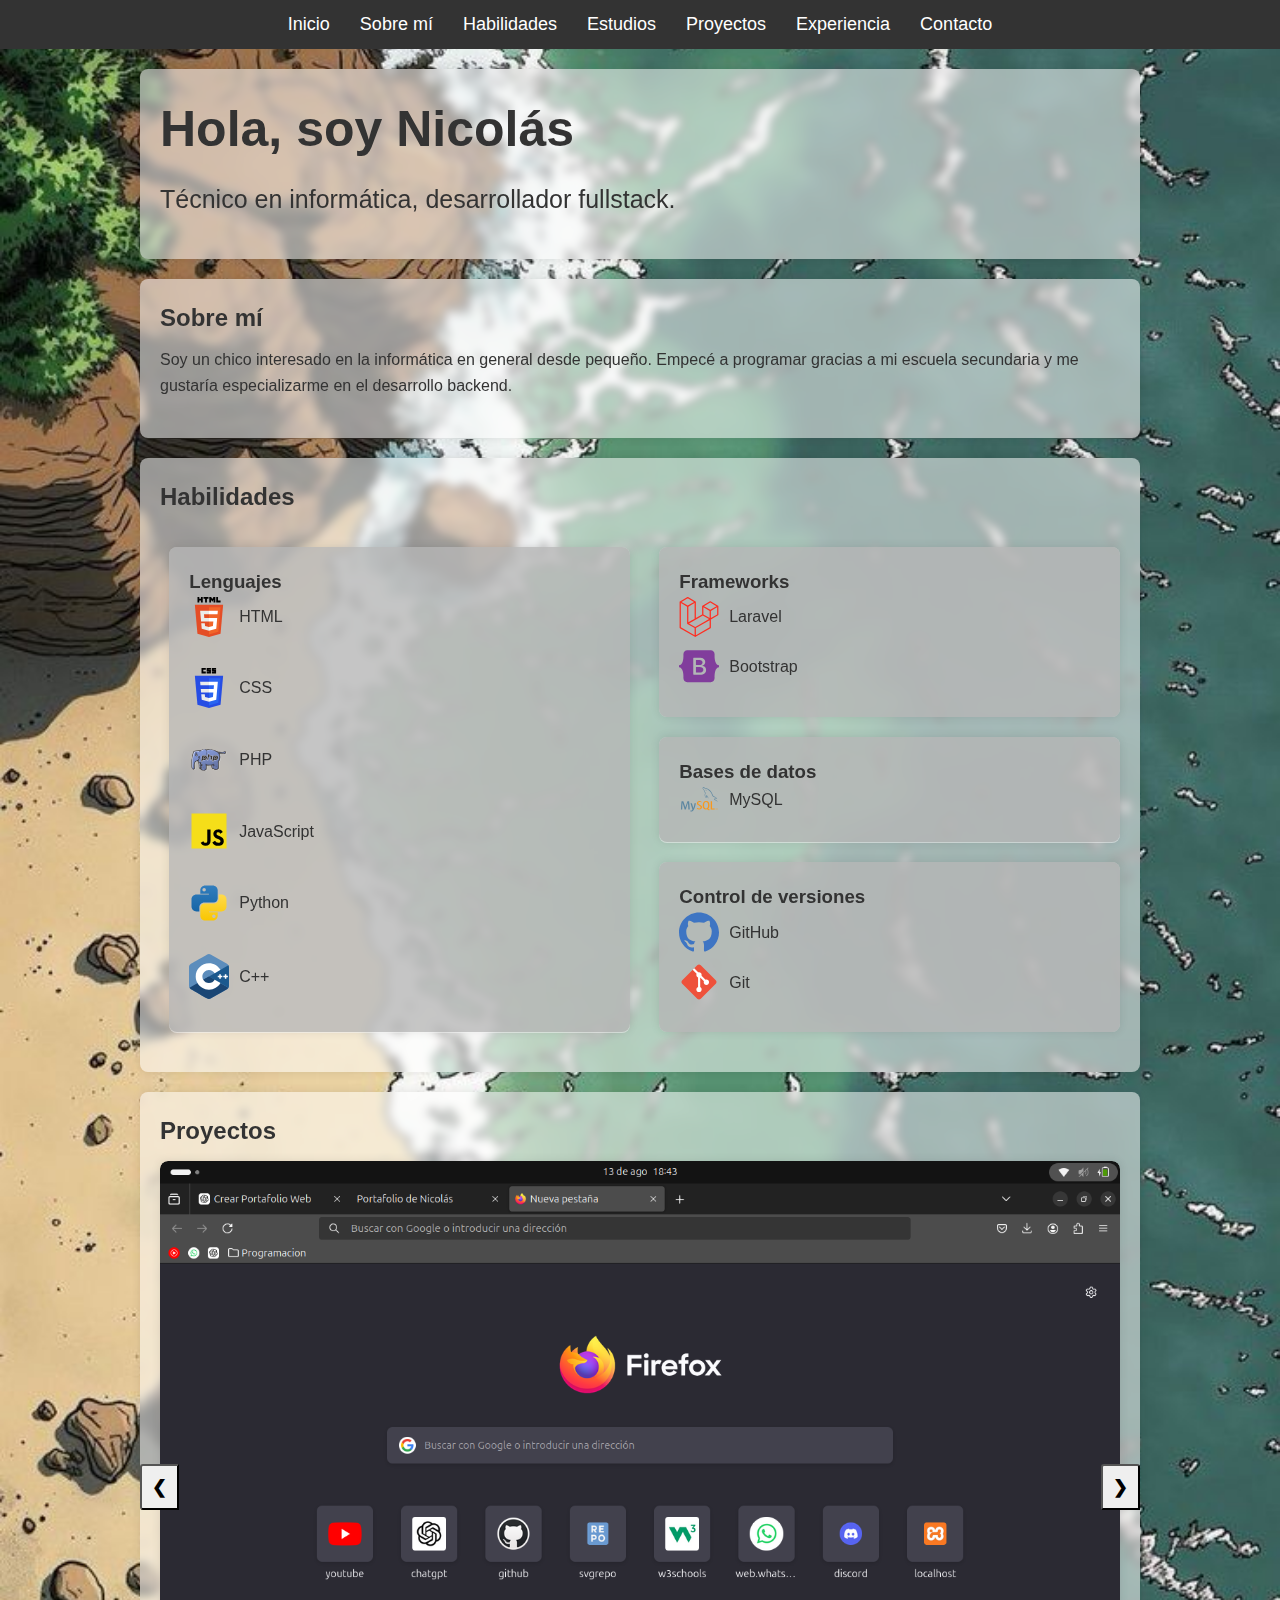
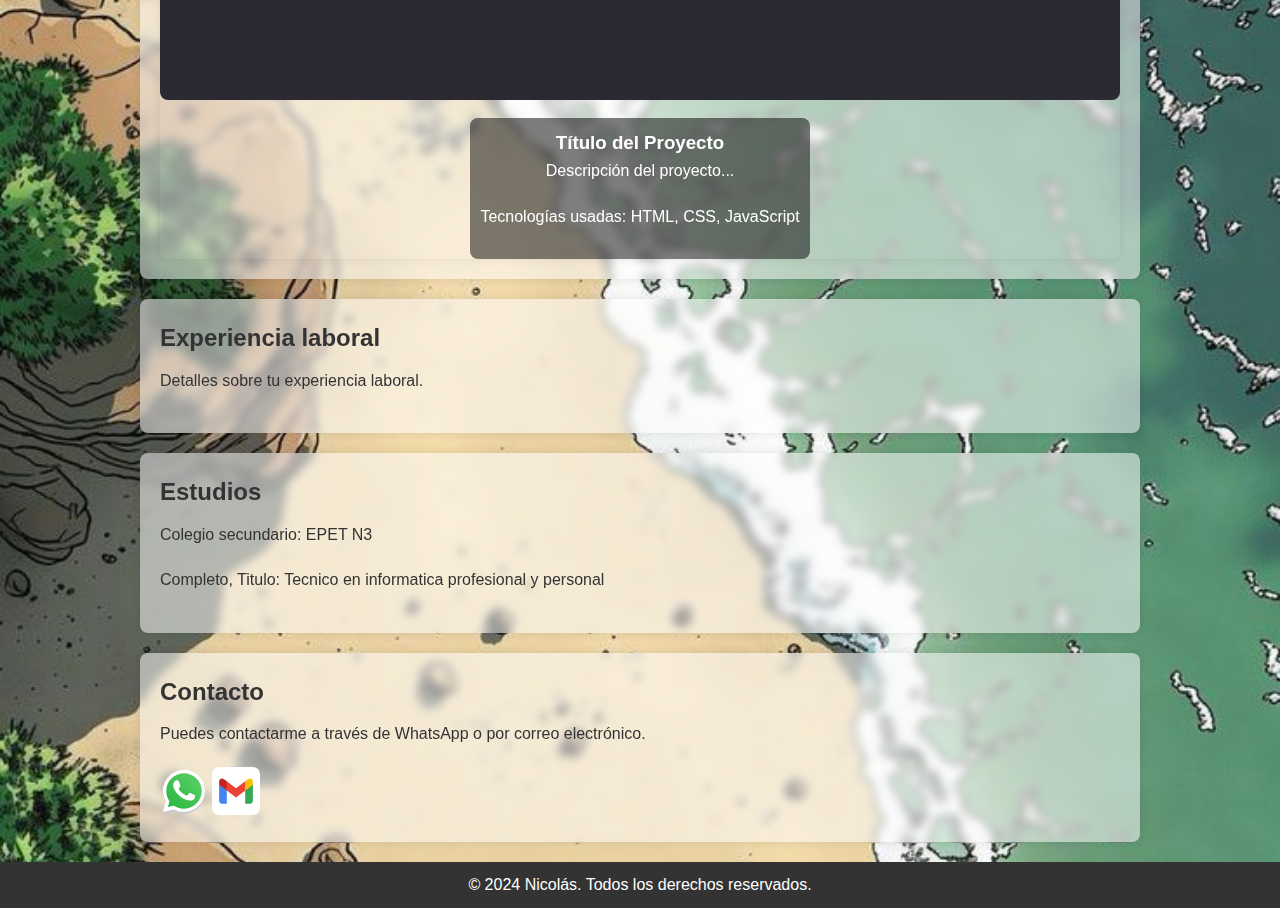
==== portafolio/index.html @ 6b9bf240 "carrousel proyectos + cambios esteticos" ====
<!DOCTYPE html>
<html lang="es">
<head>
    <meta charset="UTF-8">
    <meta name="viewport" content="width=device-width, initial-scale=1.0">
    <title>Portafolio de Nicolás</title>
    <link rel="stylesheet" href="styles.css">
</head>
<body>
    <header>
        <nav>
            <ul>
                <li><a href="#inicio">Inicio</a></li>
                <li><a href="#sobre-mi">Sobre mí</a></li>
                <li><a href="#habilidades">Habilidades</a></li>
                <li><a href="#estudios">Estudios</a></li>
                <li><a href="#proyectos">Proyectos</a></li>
                <li><a href="#experiencia">Experiencia</a></li>
                <li><a href="#contacto">Contacto</a></li>
            </ul>
        </nav>
    </header>

    <section id="inicio">
        <h1>Hola, soy Nicolás</h1>
        <p>Técnico en informática, desarrollador fullstack.</p>
    </section>

    <section id="sobre-mi">
        <h2>Sobre mí</h2>
        <p>Soy un chico interesado en la informática en general desde pequeño. 
        Empecé a programar gracias a mi escuela secundaria y me gustaría especializarme en el desarrollo backend.</p>
    </section>

    <section id="habilidades">
        <h2>Habilidades</h2>
        <div class="habilidades-contenedor">
            <section class="lenguajes">
                <h3>Lenguajes</h3>
                <div class="habilidad-item html">
                    <img class="logo" src="imagenes/habilidades/html.svg" alt="HTML logo">
                    <p>HTML</p>
                </div>
                <div class="habilidad-item css">
                    <img class="logo" src="imagenes/habilidades/css.svg" alt="CSS logo">
                    <p>CSS</p>
                </div>
                <div class="habilidad-item php">
                    <img class="logo" src="imagenes/habilidades/php.svg" alt="PHP logo">
                    <p>PHP</p>
                </div>
                <div class="habilidad-item js">
                    <img class="logo" src="imagenes/habilidades/js.svg" alt="JavaScript logo">
                    <p>JavaScript</p>
                </div>
                <div class="habilidad-item python">
                    <img class="logo" src="imagenes/habilidades/python.svg" alt="Python logo">
                    <p>Python</p>
                </div>
                <div class="habilidad-item c++">
                    <img class="logo" src="imagenes/habilidades/c.svg" alt="C++ logo">
                    <p>C++</p>
                </div>                
            </section>

            <div class="otras-habilidades">
                <section class="frameworks-container">
                    <h3>Frameworks</h3>
                    <div class="habilidad-item">
                        <img class="logo" src="imagenes/habilidades/laravel.svg" alt="Laravel logo">
                        <p>Laravel</p>
                    </div>
                    <div class="habilidad-item">
                        <img class="logo" src="imagenes/habilidades/bootstrap.svg" alt="Bootstrap logo">
                        <p>Bootstrap</p>
                    </div>
                </section>
    
                <section class="bd-container">
                    <h3>Bases de datos</h3>
                    <div class="habilidad-item">
                        <img class="logo" src="imagenes/habilidades/mysql.svg" alt="MySQL logo">
                        <p>MySQL</p>
                    </div>
                </section>
    
                <section class="versiones-container">
                    <h3>Control de versiones</h3>
                    <div class="habilidad-item">
                        <img class="logo" src="imagenes/habilidades/github.svg" alt="GitHub logo">
                        <p>GitHub</p>
                    </div>
                    <div class="habilidad-item">
                        <img class="logo" src="imagenes/habilidades/git.svg" alt="Git logo">
                        <p>Git</p>
                    </div>
                </section>
            </div>
        </div>
    </section>
     
    <section id="proyectos">
        <h2>Proyectos</h2>
        <div class="carousel">
            <div class="carousel-item active">
                <img src="imagenes/proyectos/proyecto1.png" alt="Descripción del proyecto">
                <div class="carousel-caption">
                    <h3>Título del Proyecto </h3>
                    <p>Descripción del proyecto...</p>
                    <div class="carousel-tech">
                        <p>Tecnologías usadas: HTML, CSS, JavaScript</p>
                    </div>
                </div>
            </div>            
            <div class="carousel-item active">
                <img src="imagenes/proyectos/proyecto2.png" alt="Descripción del proyecto">
                <div class="carousel-caption">
                    <h3>Título del Proyecto</h3>
                    <p>Descripción del proyecto...</p>
                    <div class="carousel-tech">
                        <p>Tecnologías usadas: HTML, CSS, JavaScript</p>
                    </div>
                </div>
            </div>            
            <div class="carousel-item active">
                <img src="imagenes/proyectos/proyecto3.png" alt="Descripción del proyecto">
                <div class="carousel-caption">
                    <h3>Título del Proyecto</h3>
                    <p>Descripción del proyecto...</p>
                    <div class="carousel-tech">
                        <p>Tecnologías usadas: HTML, CSS, JavaScript</p>
                    </div>
                </div>
            </div>            
        </div>
        <button class="carousel-control prev" onclick="prevSlide()">&#10094;</button>
        <button class="carousel-control next" onclick="nextSlide()">&#10095;</button>
    </section>
    

    <section id="experiencia">
        <h2>Experiencia laboral</h2>
        <p>Detalles sobre tu experiencia laboral.</p>
    </section>

    <section id="estudios">
        <h2>Estudios</h2>
        <p>Colegio secundario: EPET N3</p>
        <p>Completo, Titulo: Tecnico en informatica profesional y personal</p>
    </section>

    <section id="contacto">
        <h2>Contacto</h2>
        <p>Puedes contactarme a través de WhatsApp o por correo electrónico.</p>
        
        <a href="https://wa.me/542302413287"><img class="logo" src="imagenes/contactos/whatsapp.svg" alt="whatsapp"></a>
        <a href="mailto:nicolaslovera02@gmail.com"><img class="logo" src="imagenes/contactos/gmail.svg" alt="gmail"></a>
    </section>

    <footer>
        <p>&copy; 2024 Nicolás. Todos los derechos reservados.</p>
    </footer>

    <script src="script.js"></script>
</body>
</html>
---- portafolio/styles.css ----
/* Reset some default browser styles */
* {
    margin: 0;
    padding: 0;
    box-sizing: border-box;
}


body {
    font-family: Arial, sans-serif;
    color: #333;
    line-height: 1.6;
    background-image: url(imagenes/fondo.jpeg);
    background-repeat: no-repeat;
    background-size: cover;
}

header {
    background-color: #333;
    color: #fff;
    padding: 10px 0;
    text-align: center;
    position: sticky;
    top: 0;
    z-index: 1;
}

header nav ul {
    list-style: none;
    display: flex;
    justify-content: center;
}

header nav ul li {
    margin: 0 15px;
}

header nav ul li a {
    color: #fff;
    text-decoration: none;
    font-size: 18px;
}

header nav ul li a:hover {
    text-decoration: underline;
}

h1{
    font-size: 50px;
}

section {
    padding: 20px;
    margin: 20px auto;
    max-width: 1000px;
    background-color: rgba(255, 255, 255, 0.527);
    backdrop-filter: blur(5px);
    border-radius: 8px;
    box-shadow: 0 0 10px rgba(0, 0, 0, 0.1);
}

section h1, section h2 {
    margin-bottom: 10px;
}

#inicio p{
    font-size: 25px;
}

section p, section ul {
    margin-bottom: 20px;
}

section ul {
    list-style: none;
    padding: 0;
}

section ul li {
    background: #f0f0f0;
    margin: 5px 0;
    padding: 10px;
    border-radius: 4px;
}

/* Estilo general de la sección de habilidades */
.habilidades-contenedor {
    display: flex;
    justify-content: space-between;
    gap: 20px;
}

.habilidades-contenedor section{
    background-color: rgba(146, 146, 146, 0.527);
    backdrop-filter: blur(5px);
}


.lenguajes, .otras-habilidades {
    width: 48%;
}

.habilidad-item {
    display: flex;
    align-items: center;
    margin-bottom: 10px;
}

.html, .css, .php, .js, .python{
    margin-bottom: 7.5%;
}

.habilidad-item img {
    width: 40px;
    height: auto;
    margin-right: 10px;
}

.habilidad-item p {
    margin: 0;
}

.logo {
    width: 5%;
    padding: 0%;
    margin: 0%;
}

.carousel {
    position: relative;
    max-width: 100%;
    margin: auto;
    overflow: hidden;
    border-radius: 8px;
    box-shadow: 0 0 10px rgba(0, 0, 0, 0.1);
}

.carousel-item {
    display: none;
    text-align: center;
}

.carousel-item.active {
    display: block;
}

.carousel img {
    width: 100%;
    height: auto;
    border-radius: 8px;
}

.carousel-caption {
    background-color: rgba(0, 0, 0, 0.5);
    color: #fff;
    padding: 10px;
    border-radius: 8px;
    margin-top: 10px;
    display: inline-block;
}

.carousel-control {
    cursor: pointer;
    position: absolute;
    top: 50%;
    width: auto;
    padding: 10px;
    margin-top: -22px;
    color: black;
    font-weight: bold;
    font-size: 18px;
    transition: 0.6s ease;
    border-radius: 0 3px 3px 0;
    user-select: none;
}

.carousel-control.prev {
    left: 0;
    border-radius: 3px 0 0 3px;
}

.carousel-control.next {
    right: 0;
    border-radius: 3px 3px 0 0;
}

.carousel-control:hover {
    background-color: rgba(0, 0, 0, 0.8);
    color: #fff;
}


footer {
    text-align: center;
    padding: 10px;
    background-color: #333;
    color: #fff;
}

footer p {
    margin: 0;
}

/* Smooth scroll */
html {
    scroll-behavior: smooth;
}

/* Responsive Design */
@media (max-width: 768px) {
    header nav ul {
        flex-direction: column;
    }

    section {
        margin: 10px;
        padding: 15px;
    }

    .habilidades-contenedor {/* Reset some default browser styles */
        * {
            margin: 0;
            padding: 0;
            box-sizing: border-box;
        }
        
        body {
            font-family: Arial, sans-serif;
            color: #333;
            line-height: 1.6;
            background-image: url(imagenes/fondo.jpeg);
            background-repeat: no-repeat;
            background-size: cover;
        }
        
        header {
            background-color: #333;
            color: #fff;
            padding: 10px 0;
            text-align: center;
            position: sticky;
            top: 0;
            z-index: 1;
        }
        
        header nav ul {
            list-style: none;
            display: flex;
            justify-content: center;
        }
        
        header nav ul li {
            margin: 0 15px;
        }
        
        header nav ul li a {
            color: #fff;
            text-decoration: none;
            font-size: 18px;
        }
        
        header nav ul li a:hover {
            text-decoration: underline;
        }
        
        section {
            padding: 20px;
            margin: 20px auto;
            max-width: 1000px;
            background-color: rgba(255, 255, 255, 0.527);
            backdrop-filter: blur(5px);
            border-radius: 8px;
            box-shadow: 0 0 10px rgba(0, 0, 0, 0.1);
        }
        
        section h1, section h2 {
            margin-bottom: 10px;
        }
        
        section p, section ul {
            margin-bottom: 20px;
        }
        
        section ul {
            list-style: none;
            padding: 0;
        }
        
        section ul li {
            background: #f0f0f0;
            margin: 5px 0;
            padding: 10px;
            border-radius: 4px;
        }
        
        /* Estilo general de la sección de habilidades */
        .habilidades-contenedor {
            display: flex;
            justify-content: space-between;
            gap: 20px;
        }
        
        .lenguajes {
            width: 48%;
        }
        
        .otras-habilidades {
            width: 48%;
            display: flex;
            flex-direction: column;
            gap: 20px;
        }
        
        .habilidad-item {
            display: flex;
            align-items: center;
            margin-bottom: 10px;
        }
        
        .habilidad-item img {
            width: 40px;
            height: auto;
            margin-right: 10px;
        }
        
        .habilidad-item p {
            margin: 0;
        }
        
        /* Estilos para los contenedores individuales */
        .frameworks-container, .bd-container, .versiones-container {
            background-color: rgba(255, 255, 255, 0.8);
            padding: 15px;
            border-radius: 8px;
            box-shadow: 0 0 10px rgba(0, 0, 0, 0.1);
        }
        
        .logo {
            width: 5%;
            padding: 0%;
            margin: 0%;
        }
        
        footer {
            text-align: center;
            padding: 10px;
            background-color: #333;
            color: #fff;
        }
        
        footer p {
            margin: 0;
        }
        
        /* Smooth scroll */
        html {
            scroll-behavior: smooth;
        }
        
        /* Responsive Design */
        @media (max-width: 768px) {
            header nav ul {
                flex-direction: column;
            }
        
            section {
                margin: 10px;
                padding: 15px;
            }
        
            .habilidades-contenedor {
                flex-direction: column;
            }
        
            .lenguajes, .otras-habilidades {
                width: 100%;
            }
        }
        
        flex-direction: column;
    }

    .lenguajes, .otras-habilidades {
        width: 100%;
    }
}
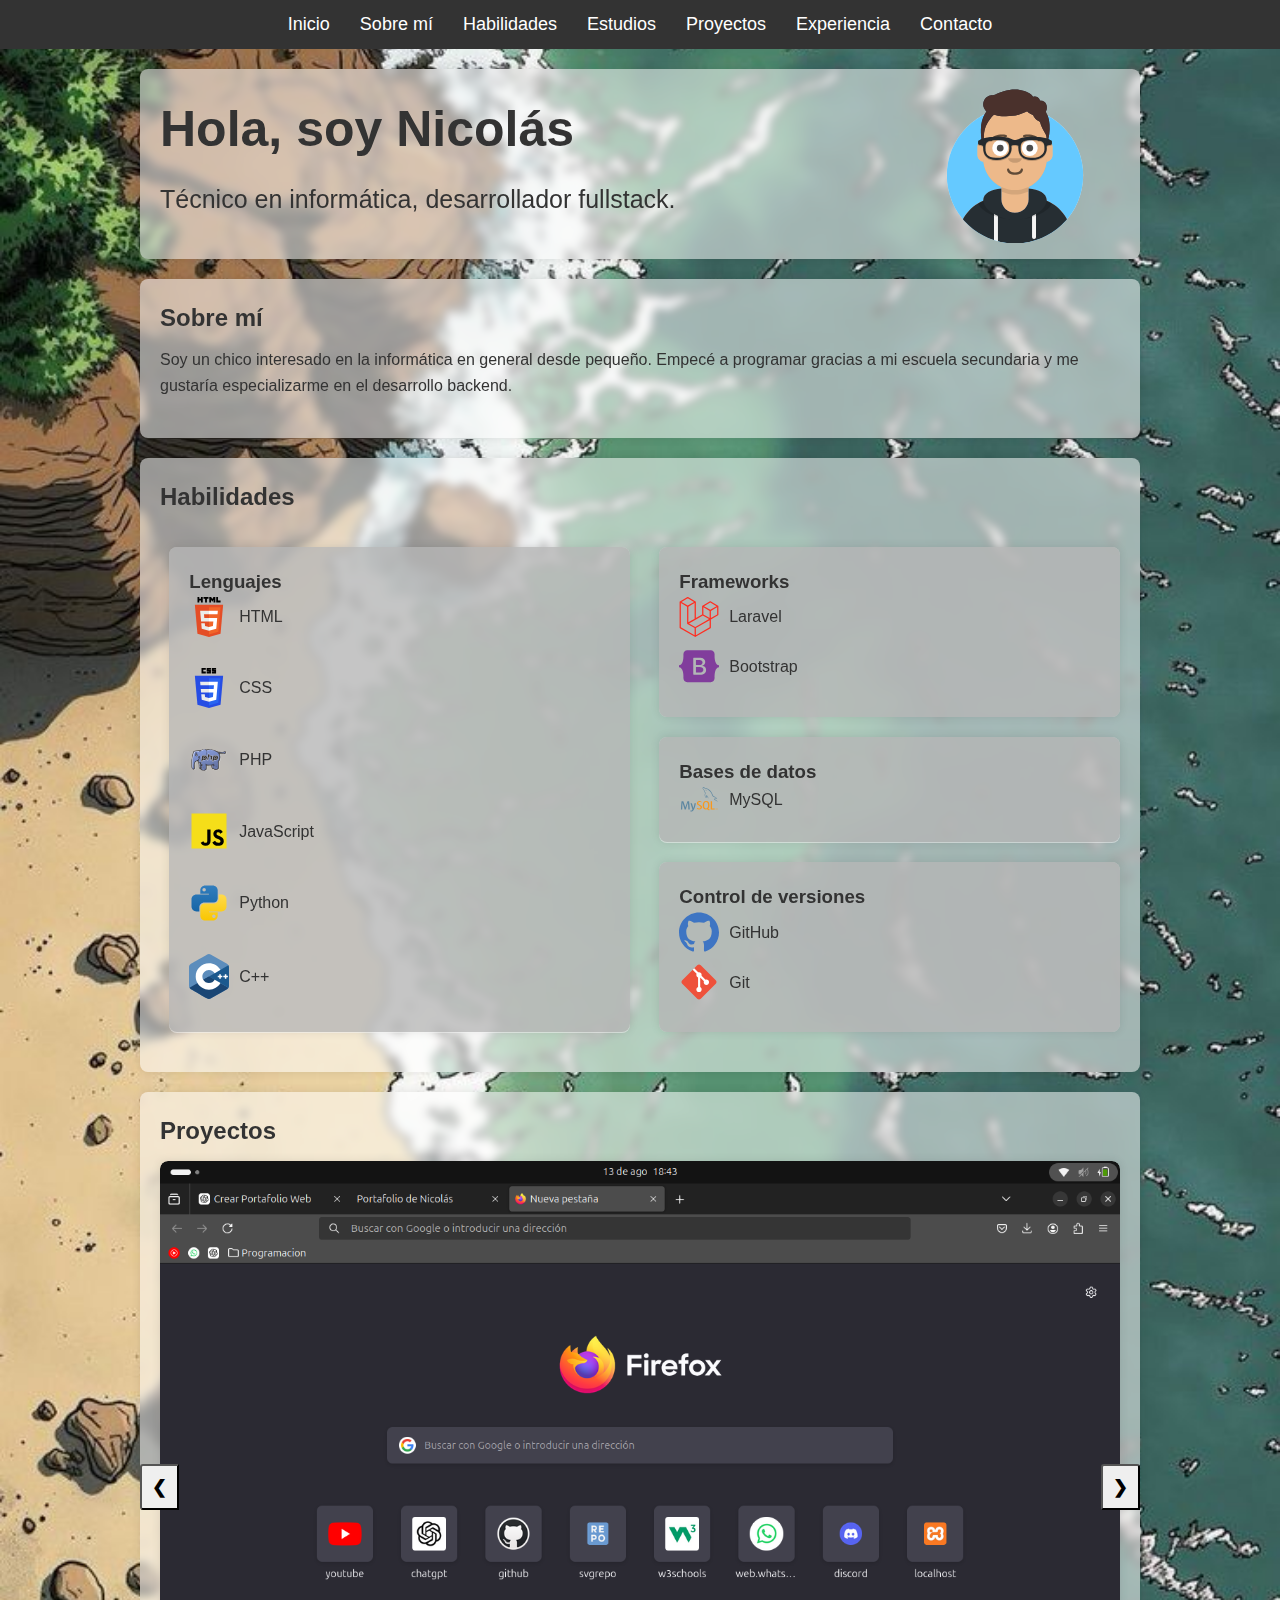
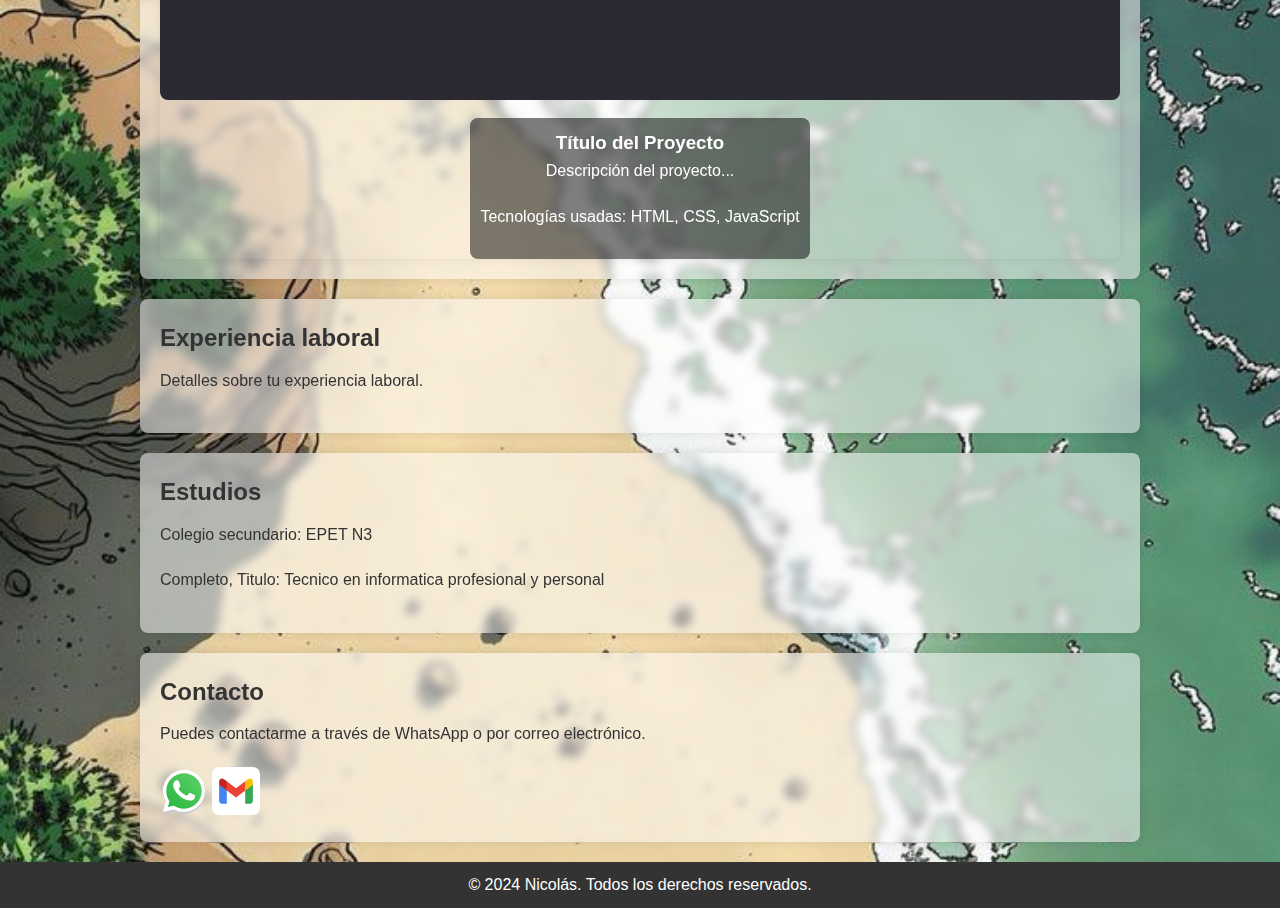
==== commit ddee0f9f: "avatar" ====
--- a/portafolio/index.html
+++ b/portafolio/index.html
@@ -24,6 +24,7 @@
     <section id="inicio">
         <h1>Hola, soy Nicolás</h1>
         <p>Técnico en informática, desarrollador fullstack.</p>
+        <img src="imagenes/avataaars.svg" alt="avatar">
     </section>
 
     <section id="sobre-mi">
--- a/portafolio/styles.css
+++ b/portafolio/styles.css
@@ -61,6 +61,21 @@
 
 section h1, section h2 {
     margin-bottom: 10px;
+}
+
+#inicio {
+    position: relative; /* Permite que el avatar se posicione relativamente */
+}
+
+#inicio img {
+    position: absolute; /* Posiciona el avatar de manera absoluta */
+    right: 0; /* Mueve el avatar hacia la derecha */
+    top: 50%; /* Centra verticalmente el avatar */
+    transform: translateY(-50%); /* Ajusta el centro del avatar */
+    max-width: 150px; /* Ajusta el tamaño del avatar */
+    height: auto;
+    border-radius: 50%; /* Hace que la imagen sea circular, si es cuadrada */
+    margin-right: 5%;
 }
 
 #inicio p{
